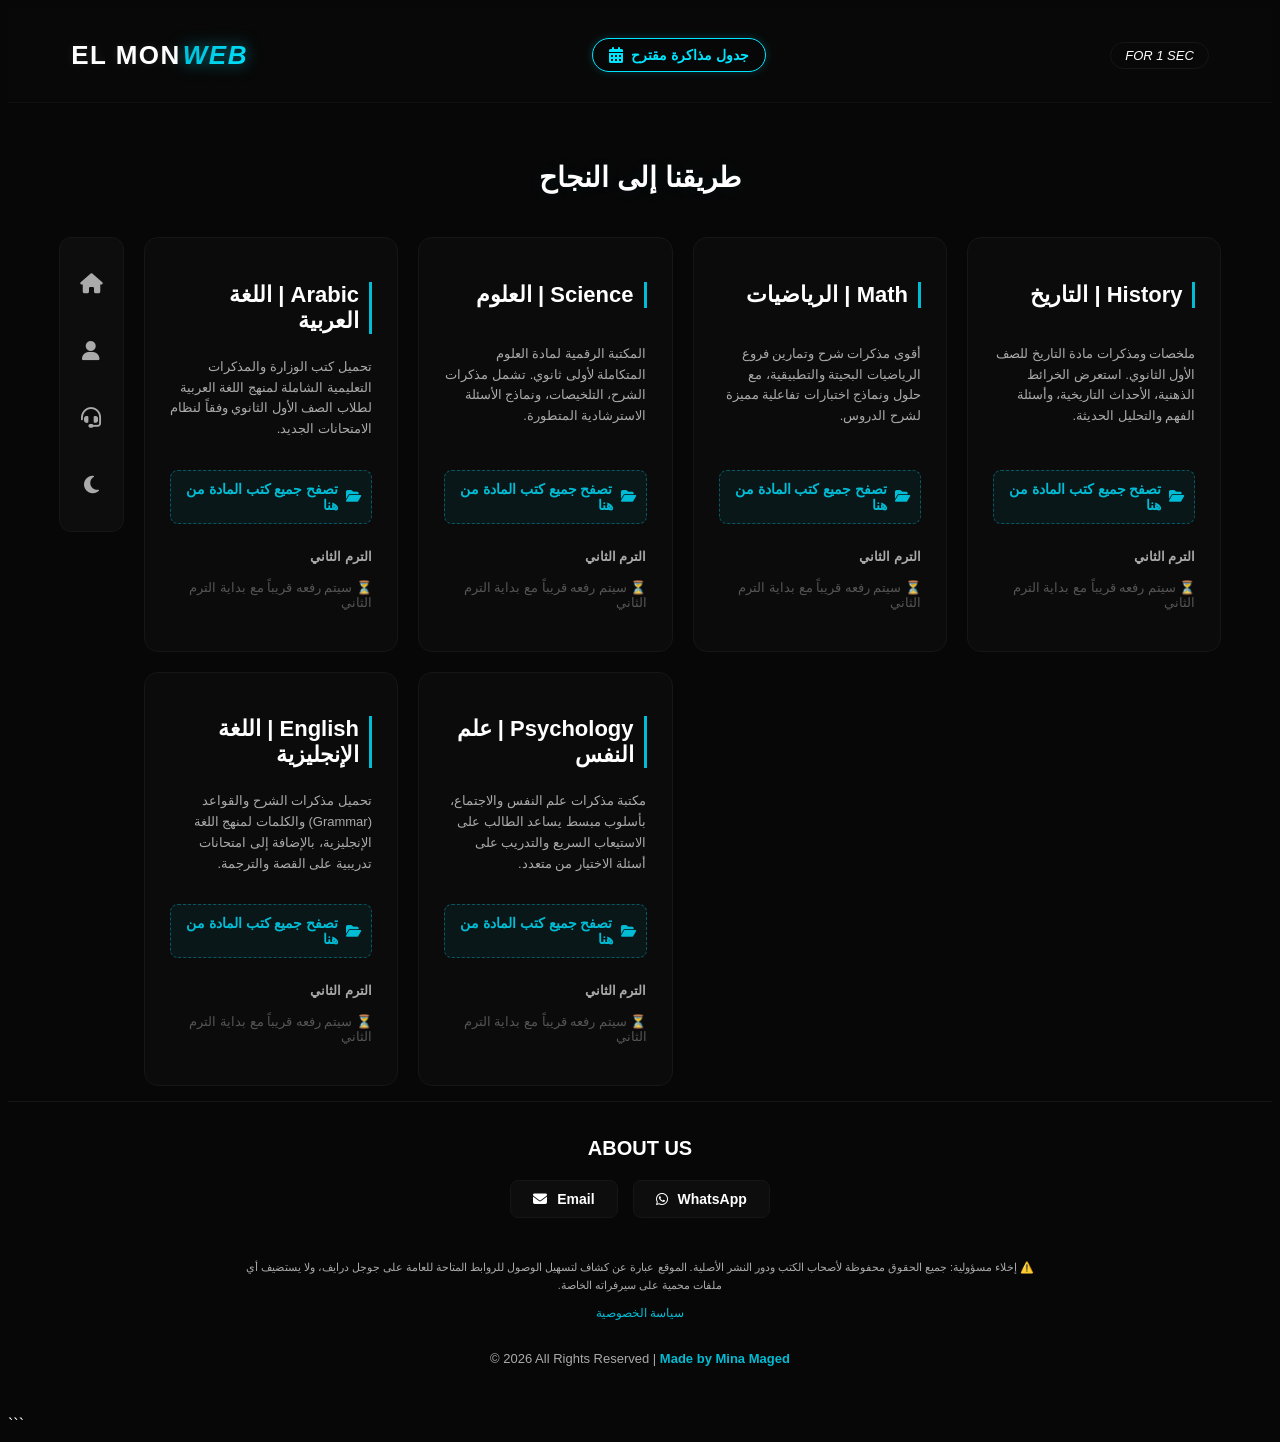
==== index.html @ 5472141c "Initial commit" ====
<!DOCTYPE html>
<html lang="en">

<head>
    <meta charset="UTF-8">
    <meta name="description" content="EL MON-WEB - Digital Educational Library">
    <link rel="stylesheet" href="./style.css">
    <link rel="stylesheet" href="https://cdnjs.cloudflare.com/ajax/libs/font-awesome/6.4.0/css/all.min.css">
    <meta name="viewport" content="width=device-width, initial-scale=1.0">
    <title>EL MON-WEB</title>
    <link rel="icon" type="image/png" href="./favicon.png">

    <meta name="description"
        content="المكتبة الرقمية المتميزة لطلاب الصف الأول الثانوي - EL MON-WEB. تحميل كتب الوزارة، أقوى مذكرات الشرح، التلخيصات، وجداول المذاكرة المقترحة مجاناً للترم الثاني.">
    <meta name="keywords"
        content="اولى ثانوي, الصف الاول الثانوي, كتب الوزارة, مذكرات أولى ثانوي, جدول مذاكرة, El Mon Web, المن ويب, الترم الثاني, تعليم ثانوي">
    <meta name="author" content="Mina Maged">

    <meta property="og:type" content="website">
    <meta property="og:title" content="EL MON-WEB | طريقنا إلى النجاح - أولى ثانوي">
    <meta property="og:description"
        content="المكتبة الرقمية الشاملة لطلاب أولى ثانوي. مذكرات وكتب الترم الثاني وجداول مذاكرة احترافية مجاناً.">
    <meta property="og:image" content="./favicon.png"> ```
</head>

<body>

    <header class="modern-header">
        <div class="logo premium-logo">
            <span class="logo-prefix">EL MON</span><span class="logo-suffix">WEB</span>
        </div>

        <div class="header-schedule-box">
            <a href="https://docs.google.com/document/d/1byhMaIJTkhV5vGdiKkUvjLJl6ifZq-p1wSkFS1clPh0/edit?usp=sharing"
                class="schedule-btn">
                <i class="fa-solid fa-calendar-days"></i> جدول مذاكرة مقترح
            </a>
        </div>

        <div class="header-action">
            <span class="for-tag">for 1 sec</span>
        </div>
    </header>

    <div class="hero-title" id="hero">
        <h2 class="mota">طريقنا إلى النجاح</h2>
    </div>

    <main class="main-layout">

        <aside id="sidebar">
            <a href="#hero" title="Home">
                <i class="fa-solid fa-house"></i>
            </a>
            <a href="#about-me" title="About Me">
                <i class="fa-solid fa-user"></i>
            </a>
            <a href="https://wa.me/201012345678" target="_blank" title="Support">
                <i class="fa-solid fa-headset"></i>
            </a>
            <a href="#" id="theme-toggle" title="Toggle Theme">
                <i class="fa-solid fa-moon"></i>
            </a>
        </aside>

        <section id="home">

            <section class="subject-card aribc">
                <h2>Arabic | اللغة العربية</h2>
                <p class="subject-desc">تحميل كتب الوزارة والمذكرات التعليمية الشاملة لمنهج اللغة العربية لطلاب الصف
                    الأول الثانوي وفقاً لنظام الامتحانات الجديد.</p>
                <div class="card-body">
                    <a href="https://drive.google.com/drive/folders/1S8d9oDyVPdHER_FYDbCFl-GIc7I1bFqX?usp=sharing"
                        target="_blank" class="subject-drive-btn">
                        <i class="fa-solid fa-folder-open"></i> تصفح جميع كتب المادة من هنا
                    </a>

                    <h4>الترم الثاني</h4>
                    <ul>
                        <li><a href="#" class="disabled">⏳ سيتم رفعه قريباً مع بداية الترم الثاني</a></li>
                    </ul>
                </div>
            </section>

            <section class="subject-card science">
                <h2>Science | العلوم</h2>
                <p class="subject-desc">المكتبة الرقمية لمادة العلوم المتكاملة لأولى ثانوي. تشمل مذكرات الشرح،
                    التلخيصات، ونماذج الأسئلة الاسترشادية المتطورة.</p>
                <div class="card-body">
                    <a href="https://drive.google.com/drive/folders/1tBv2w7T6Qvu-SZraPEoXBm0xIuVHEqfo?usp=sharing"
                        target="_blank" class="subject-drive-btn">
                        <i class="fa-solid fa-folder-open"></i> تصفح جميع كتب المادة من هنا
                    </a>

                    <h4>الترم الثاني</h4>
                    <ul>
                        <li><a href="#" class="disabled">⏳ سيتم رفعه قريباً مع بداية الترم الثاني</a></li>
                    </ul>
                </div>
            </section>

            <section class="subject-card math">
                <h2>Math | الرياضيات</h2>
                <p class="subject-desc">أقوى مذكرات شرح وتمارين فروع الرياضيات البحيتة والتطبيقية، مع حلول ونماذج
                    اختبارات تفاعلية مميزة لشرح الدروس.</p>
                <div class="card-body">
                    <a href="https://drive.google.com/drive/folders/1R8BwAC37WaNLr_p3EtfFnIJRnZXv4rF-?usp=sharing"
                        target="_blank" class="subject-drive-btn">
                        <i class="fa-solid fa-folder-open"></i> تصفح جميع كتب المادة من هنا
                    </a>

                    <h4>الترم الثاني</h4>
                    <ul>
                        <li><a href="#" class="disabled">⏳ سيتم رفعه قريباً مع بداية الترم الثاني</a></li>
                    </ul>
                </div>
            </section>

            <section class="subject-card history">
                <h2>History | التاريخ</h2>
                <p class="subject-desc">ملخصات ومذكرات مادة التاريخ للصف الأول الثانوي. استعرض الخرائط الذهنية، الأحداث
                    التاريخية، وأسئلة الفهم والتحليل الحديثة.</p>
                <div class="card-body">
                    <a href="https://drive.google.com/drive/folders/1z_wqzhbZbp-ChkfDnxX2hk0_BHF_4tMf?usp=sharing"
                        target="_blank" class="subject-drive-btn">
                        <i class="fa-solid fa-folder-open"></i> تصفح جميع كتب المادة من هنا
                    </a>

                    <h4>الترم الثاني</h4>
                    <ul>
                        <li><a href="#" class="disabled">⏳ سيتم رفعه قريباً مع بداية الترم الثاني</a></li>
                    </ul>
                </div>
            </section>

            <section class="subject-card english">
                <h2>English | اللغة الإنجليزية</h2>
                <p class="subject-desc">تحميل مذكرات الشرح والقواعد (Grammar) والكلمات لمنهج اللغة الإنجليزية، بالإضافة
                    إلى امتحانات تدريبية على القصة والترجمة.</p>
                <div class="card-body">
                    <a href="https://drive.google.com/drive/folders/1vN7RT-NjxLsbRhXnbjVa5dgYCPjCOaC5?usp=sharing"
                        target="_blank" class="subject-drive-btn">
                        <i class="fa-solid fa-folder-open"></i> تصفح جميع كتب المادة من هنا
                    </a>

                    <h4>الترم الثاني</h4>
                    <ul>
                        <li><a href="#" class="disabled">⏳ سيتم رفعه قريباً مع بداية الترم الثاني</a></li>
                    </ul>
                </div>
            </section>

            <section class="subject-card phseolagia">
                <h2>Psychology | علم النفس</h2>
                <p class="subject-desc">مكتبة مذكرات علم النفس والاجتماع، بأسلوب مبسط يساعد الطالب على الاستيعاب السريع
                    والتدريب على أسئلة الاختيار من متعدد.</p>
                <div class="card-body">
                    <a href="https://drive.google.com/drive/folders/1xaOx70NMGOlpCIoR9EXhrTASKNrQBvsz?usp=sharing"
                        target="_blank" class="subject-drive-btn">
                        <i class="fa-solid fa-folder-open"></i> تصفح جميع كتب المادة من هنا
                    </a>

                    <h4>الترم الثاني</h4>
                    <ul>
                        <li><a href="#" class="disabled">⏳ سيتم رفعه قريباً مع بداية الترم الثاني</a></li>
                    </ul>
                </div>
            </section>

        </section>
    </main>

    <footer id="about-me">
        <h5>about us</h5>

        <div class="footer-contact">
            <a href="mailto:minawebd@gmail.com" class="contact-btn email-btn">
                <i class="fa-solid fa-envelope"></i>
                <span>Email</span>
            </a>

            <a href="https://wa.me/201012345678" target="_blank" class="contact-btn whatsapp-btn">
                <i class="fa-brands fa-whatsapp"></i>
                <span>WhatsApp</span>
            </a>
        </div>

        <div class="footer-disclaimer">
            <p class="disclaimer-text">
                ⚠️ إخلاء مسؤولية: جميع الحقوق محفوظة لأصحاب الكتب ودور النشر الأصلية. الموقع عبارة عن كشاف لتسهيل الوصول
                للروابط المتاحة للعامة على جوجل درايف، ولا يستضيف أي ملفات محمية على سيرفراته الخاصة.
            </p>
            <div class="policy-links">
                <a href="privacy.html" id="privacy-link" target="_blank">سياسة الخصوصية</a>
            </div>
        </div>

        <div class="content">
            <p>© 2026 All Rights Reserved | <span>Made by Mina Maged</span></p>
        </div>
    </footer>
    <script src="./script.js"></script>
</body>

</html>
---- style.css ----
/* ==========================================================================
   1. GLOBAL STYLES & VARIABLES
   ========================================================================== */
body {
    /* الوضع الافتراضي (المظلم - Dark Mode) */
    --bg-body: rgb(7, 7, 7);
    --bg-card: #0b0b0b;
    --bg-sidebar: #0d0d0d;
    --border-color: #161616;
    --text-main: #ffffff;
    --text-muted: #aaaaaa;
    
    font-family: 'Segoe UI', Tahoma, Geneva, Verdana, sans-serif;
    color: var(--text-main);
    background-color: var(--bg-body);
    min-height: 100vh;
    display: grid;
    grid-template-rows: auto auto 1fr auto;
    gap: 15px;
    grid-template-areas: 
        "head"
        "hero"
        "main"
        "footer";
    overflow-x: hidden;
    
    /* ✨ حركة أنيميشن ناعمة جداً لكل عناصر الموقع أثناء التحويل بين الثيمات */
    transition: background-color 0.3s ease, color 0.3s ease, border-color 0.3s ease;
}

/* ⚪ الوضع الفاتح (Light Mode) */
body.light-mode {
    --bg-body: #f5f6f8;
    --bg-card: #ffffff;
    --bg-sidebar: #e4e6eb;
    --border-color: #cbd5e1;
    --text-main: #1a1a1a;
    --text-muted: #65676b;
}

/* ==========================================================================
   🎯 ستايل زرار الجدول (فصل سلوك المظلم عن الفاتح)
   ========================================================================== */
/* شكل الزرار الافتراضي (في الوضع المظلم) -> أزرق فاقع ومضيء */
.schedule-btn {
    display: inline-flex;
    align-items: center;
    gap: 8px; 
    background-color: var(--bg-body); 
    color: #00e5ff !important; /* أزرق فاقع (Electric Blue) */
    border: 1px solid #00e5ff !important; /* إطار أزرق فاقع */
    border-radius: 20px; 
    text-decoration: none;
    padding: 8px 16px;
    font-size: 14px;
    font-weight: bold;
    transition: all 0.3s ease; 
    box-shadow: 0 0 8px rgba(0, 229, 255, 0.2);
}

.schedule-btn:hover {
    background-color: #00e5ff !important; 
    color: #121212 !important; /* النص يقلب أسود مريح في الضلمة */
    box-shadow: 0 0 20px rgba(0, 229, 255, 0.7); 
    transform: translateY(-2px);
}

/* شكل الزرار لما يقلب للوضع الفاتح (Light Mode) عشان ميبقاش فاقع بزيادة وعين الطالب ترتاح */
body.light-mode .schedule-btn {
    color: #037d93 !important; 
    border-color: #037d93 !important;
    box-shadow: none;
}

body.light-mode .schedule-btn:hover {
    background-color: #037d93 !important;
    color: #ffffff !important;
    box-shadow: 0 4px 12px rgba(3, 125, 147, 0.2);
}

.schedule-btn i {
    font-size: 16px;
}

/* ==========================================================================
   2. MODERN HEADER
   ========================================================================== */
.modern-header {
    grid-area: head;
    display: flex;
    justify-content: space-between;
    align-items: center;
    padding: 20px 5%;
    background: rgba(11, 11, 11, 0.5);
    backdrop-filter: blur(10px);
    border-bottom: 1px solid rgba(255, 255, 255, 0.03);
    position: sticky;
    top: 0;
    z-index: 100;
    direction: ltr;
}

body.light-mode .modern-header {
    background: rgba(245, 246, 248, 0.7);
    border-bottom: 1px solid var(--border-color);
}

/* ==========================================================================
   🔥 PREMIUM LOGO STYLES 
   ========================================================================== */
.premium-logo {
    font-family: 'Poppins', 'Segoe UI', sans-serif;
    font-size: 26px; 
    font-weight: 900; 
    letter-spacing: 1.5px; 
    text-transform: uppercase;
    cursor: pointer;
    display: flex;
    align-items: center;
    transition: all 0.5s ease;
}

.logo-prefix {
    color: var(--text-main);
    text-shadow: 0 0 10px rgba(255, 255, 255, 0.1);
    position: relative;
}

.logo-suffix {
    color: #00bcd4;
    margin-left: 2px;
    background: linear-gradient(135deg, #00bcd4, #00e5ff);
    background-clip: text;
    -webkit-text-fill-color: transparent;
    filter: drop-shadow(0 0 8px rgba(0, 188, 212, 0.6));
    position: relative;
    font-style: italic;
}

.premium-logo:hover .logo-prefix {
    color: #00bcd4;
    -webkit-text-fill-color: #00bcd4;
    filter: drop-shadow(0 0 10px rgba(0, 188, 212, 0.5));
}

.premium-logo:hover .logo-suffix {
    background: linear-gradient(135deg, var(--text-main), var(--text-muted));
    background-clip: text;
    -webkit-text-fill-color: transparent;
    filter: drop-shadow(0 0 12px rgba(255, 255, 255, 0.4));
    transform: skewX(-5deg); 
}

.for-tag {
    font-size: 13px;
    color: var(--text-main);
    border: 1px solid var(--border-color);
    padding: 5px 14px;
    border-radius: 15px;
    text-transform: uppercase;
    font-style: oblique;
}

.header-schedule-box {
    display: inline-block;
    margin: 10px;
}

/* ==========================================================================
   3. HERO TITLE
   ========================================================================== */
.hero-title {
    grid-area: hero;
    text-align: center;
    padding: 20px 20px 5px 20px;
}

.mota {
    font-size: 28px;
    font-weight: 700;
    color: var(--text-main);
    direction: rtl;
    text-shadow: 0 0 15px rgba(0, 188, 212, 0.1);
}

/* ==========================================================================
   4. MAIN LAYOUT & FIXED SIDEBAR
   ========================================================================== */
main {
    grid-area: main;
    display: grid;
    grid-template-columns: 65px 1fr;
    grid-template-areas: "sitting home";
    column-gap: 20px;
    padding: 0 4%;
    direction: ltr;
}

#sidebar {
    grid-area: sitting;
    background-color: var(--bg-sidebar); 
    border: 1px solid var(--border-color);
    border-radius: 12px;
    padding: 25px 0;
    display: flex;
    flex-direction: column;
    align-items: center;
    gap: 25px; 
    height: fit-content;
    position: sticky;
    top: 95px;
    transition: all 0.3s ease;
}

#sidebar a {
    color: var(--text-muted);
    font-size: 20px; 
    text-decoration: none;
    width: 42px;
    height: 42px;
    display: flex;
    align-items: center;
    justify-content: center;
    border-radius: 8px;
    transition: all 0.3s cubic-bezier(0.4, 0, 0.2, 1);
}

#sidebar a:hover {
    color: #00bcd4; 
    background-color: rgba(0, 188, 212, 0.06); 
    transform: scale(1.08);
}

#theme-toggle:hover {
    color: #f1c40f !important; 
    background-color: rgba(241, 196, 15, 0.06) !important; 
    text-shadow: 0 0 10px rgba(241, 196, 15, 0.4); 
}

/* ==========================================================================
   5. SUBJECT CARDS & INNER DRIVE BUTTONS
   ========================================================================== */
#home {
    grid-area: home;
    display: grid;
    grid-template-columns: repeat(auto-fit, minmax(250px, 1fr));
    gap: 20px;
}

.subject-card {
    background: var(--bg-card); 
    border: 1px solid var(--border-color);
    padding: 25px;
    border-radius: 14px;
    text-align: right; /* تعديل ليتناسب مع المحتوى العربي الجديد */
    display: flex;
    flex-direction: column;
    justify-content: space-between;
    transition: transform 0.4s cubic-bezier(0.165, 0.84, 0.44, 1), border-color 0.4s ease, box-shadow 0.4s ease, background-color 0.3s ease;
}

/* إضافة كلاس الوصف الجديد للسيو */
.subject-desc {
    font-size: 13px;
    color: var(--text-muted);
    line-height: 1.6;
    margin-bottom: 15px;
    direction: rtl;
}

.subject-card:hover {
    transform: translateY(-6px);
    border-color: #00bcd4;
    box-shadow: 0 12px 20px rgba(0, 188, 212, 0.05);
}

body.light-mode .subject-card:hover {
    border-color: #037d93; 
    box-shadow: 0 12px 20px rgba(0, 0, 0, 0.08); 
}

.subject-card h2 {
    font-size: 22px;
    font-weight: 700;
    margin-bottom: 10px;
    color: var(--text-main);
    text-transform: capitalize;
    border-right: 3px solid #00bcd4; /* تحويل لليمين ليناسب العربي */
    padding-right: 10px;
    border-left: none;
    padding-left: 0;
    direction: rtl;
}

.subject-drive-btn {
    display: flex !important;
    align-items: center;
    justify-content: center;
    gap: 8px;
    background-color: rgba(0, 188, 212, 0.07);
    border: 1px dashed rgba(0, 188, 212, 0.4);
    color: #00bcd4 !important;
    font-weight: 600;
    font-size: 13.5px !important;
    padding: 10px;
    border-radius: 8px;
    text-decoration: none;
    margin-top: 15px;
    margin-bottom: 5px;
    transition: all 0.3s ease;
    direction: rtl;
}

.subject-drive-btn:hover {
    background-color: #00bcd4 !important;
    color: #000000 !important;
    border-style: solid;
    transform: scale(1.02);
}

body.light-mode .subject-drive-btn {
    background-color: rgba(3, 125, 147, 0.05);
    border-color: rgba(3, 125, 147, 0.3);
    color: #037d93 !important;
}

body.light-mode .subject-drive-btn:hover {
    background-color: #037d93 !important;
    color: #ffffff !important;
}

.card-body ul {
    list-style: none;
    padding: 0;
}

.card-body ul li {
    margin-bottom: 14px;
}

.card-body ul li a {
    color: var(--text-muted);
    text-decoration: none;
    font-size: 15px;
    display: inline-block;
    transition: all 0.2s ease;
}

.card-body h4 {
    font-size: 13px;
    color: var(--text-muted);
    margin: 25px 0 12px 0;
    text-align: right;
    direction: rtl;
}

.disabled {
    color: #555555 !important;
    font-size: 13px !important;
    pointer-events: none;
    text-align: right;
    display: block !important;
    direction: rtl;
}

/* ==========================================================================
   6. FOOTER
   ========================================================================== */
footer {
    grid-area: footer;
    border-top: 1px solid var(--border-color);
    padding: 35px 20px;
    display: flex;
    flex-direction: column;
    align-items: center; 
    justify-content: center;
    gap: 20px; 
    background-color: var(--bg-body);
    direction: ltr;
    transition: background-color 0.3s ease;
}

footer > h5 {
    color: var(--text-main);
    font-size: 20px;
    font-weight: bold;
    margin: 0;
    text-transform: uppercase;
}

.footer-contact {
    display: flex;
    align-items: center;
    gap: 15px; 
}

.contact-btn {
    display: flex;
    align-items: center;
    gap: 10px;
    padding: 10px 22px;
    background-color: var(--bg-sidebar);
    border: 1px solid var(--border-color);
    border-radius: 8px;
    color: var(--text-main);
    text-decoration: none;
    font-size: 14px;
    font-weight: bold;
    transition: all 0.3s cubic-bezier(0.4, 0, 0.2, 1);
}

.contact-btn:hover {
    transform: translateY(-4px);
}

.email-btn:hover {
    background-color: #00bcd4;
    border-color: #00bcd4;
    color: #000;
    box-shadow: 0 6px 20px rgba(0, 188, 212, 0.2);
}

.whatsapp-btn:hover {
    background-color: #25D366;
    border-color: #25D366;
    color: #fff;
    box-shadow: 0 6px 20px rgba(37, 211, 102, 0.2);
}

.content p {
    color: var(--text-muted);
    font-size: 13px;
    margin: 0;
}

.content p span {
    color: #00bcd4;
    font-weight: bold;
}

.footer-disclaimer {
    max-width: 800px;
    margin: 10px auto;
    padding: 0 15px;
    text-align: center;
}

.disclaimer-text {
    font-size: 11px;
    color: var(--text-muted);
    line-height: 1.6;
    margin-bottom: 8px;
    direction: rtl;
}

.policy-links a {
    color: #00bcd4; 
    text-decoration: none;
    font-size: 12px;
    transition: text-decoration 0.2s;
}

.policy-links a:hover {
    text-decoration: underline;
}

/* ==========================================================================
   7. RESPONSIVE DESIGN (الميديا كويري الاحترافية والمعدلة بالملي للـ S8+)
   ========================================================================== */
@media screen and (min-width: 441px) and (max-width: 770px) {
    .modern-header {
        padding: 15px 20px;
    }
    
    .hero-title {
        padding: 15px 10px 5px 10px;
    }
    
    .mota {
        font-size: 22px;
    }

    main {
        grid-template-columns: 55px 1fr;
        column-gap: 12px;
        padding: 0 10px;
    }

    #sidebar {
        padding: 15px 0;
        gap: 15px;
    }

    #sidebar a {
        width: 36px;
        height: 36px;
        font-size: 18px;
    }
    
    #home {
        grid-template-columns: 1fr;
        gap: 15px;
    }

    .contact-btn {
        gap: 6px;
        font-size: 12px;
        padding: 8px 12px;
    }
    .premium-logo {
        font-size: 16px;
        font-weight: 700; 
    } 
    .for-tag {
        font-size: 11px;
        padding: 2px 10px;
    }
    .schedule-btn {
        padding: 8px 14px;
        font-size: 12px;
    }
}


@media screen and  (max-width:440px) {
    
    .modern-header {
        padding: 10px 12px;
        flex-direction: row; 
        gap: 10px;
        text-align: center;
    }

    .mota {
        font-size: 18px;
    }

    main {
        grid-template-columns: 45px 1fr; 
        column-gap: 8px;
        padding: 0 5px;
    }

    #sidebar {
        padding: 10px 0;
        gap: 12px;
    }

    #sidebar a {
        width: 32px;  
        height: 32px;
        font-size: 16px;
    }

    #home {
        grid-template-columns: 1fr !important;
        gap: 12px;
        padding: 5px;
    }

    .premium-logo{
        font-size: 11px;
        font-weight: 600; 
            letter-spacing: 1.5px; 
    } 
    .logo-suffix{
         margin-left:3px ;
    }
    .for-tag{
          font-size: 9px;
    color:var(--text-main);
    
    padding: 2px 10px;
    }
    .schedule-btn {
    padding: 8px 16px;
    font-size: 10px;
  
}

    .footer-contact {
        display: flex;
        flex-wrap: wrap;
        justify-content: center;
        gap: 8px;
    }

    .contact-btn {
        padding: 6px 10px;
        font-size: 11px;
    }
}
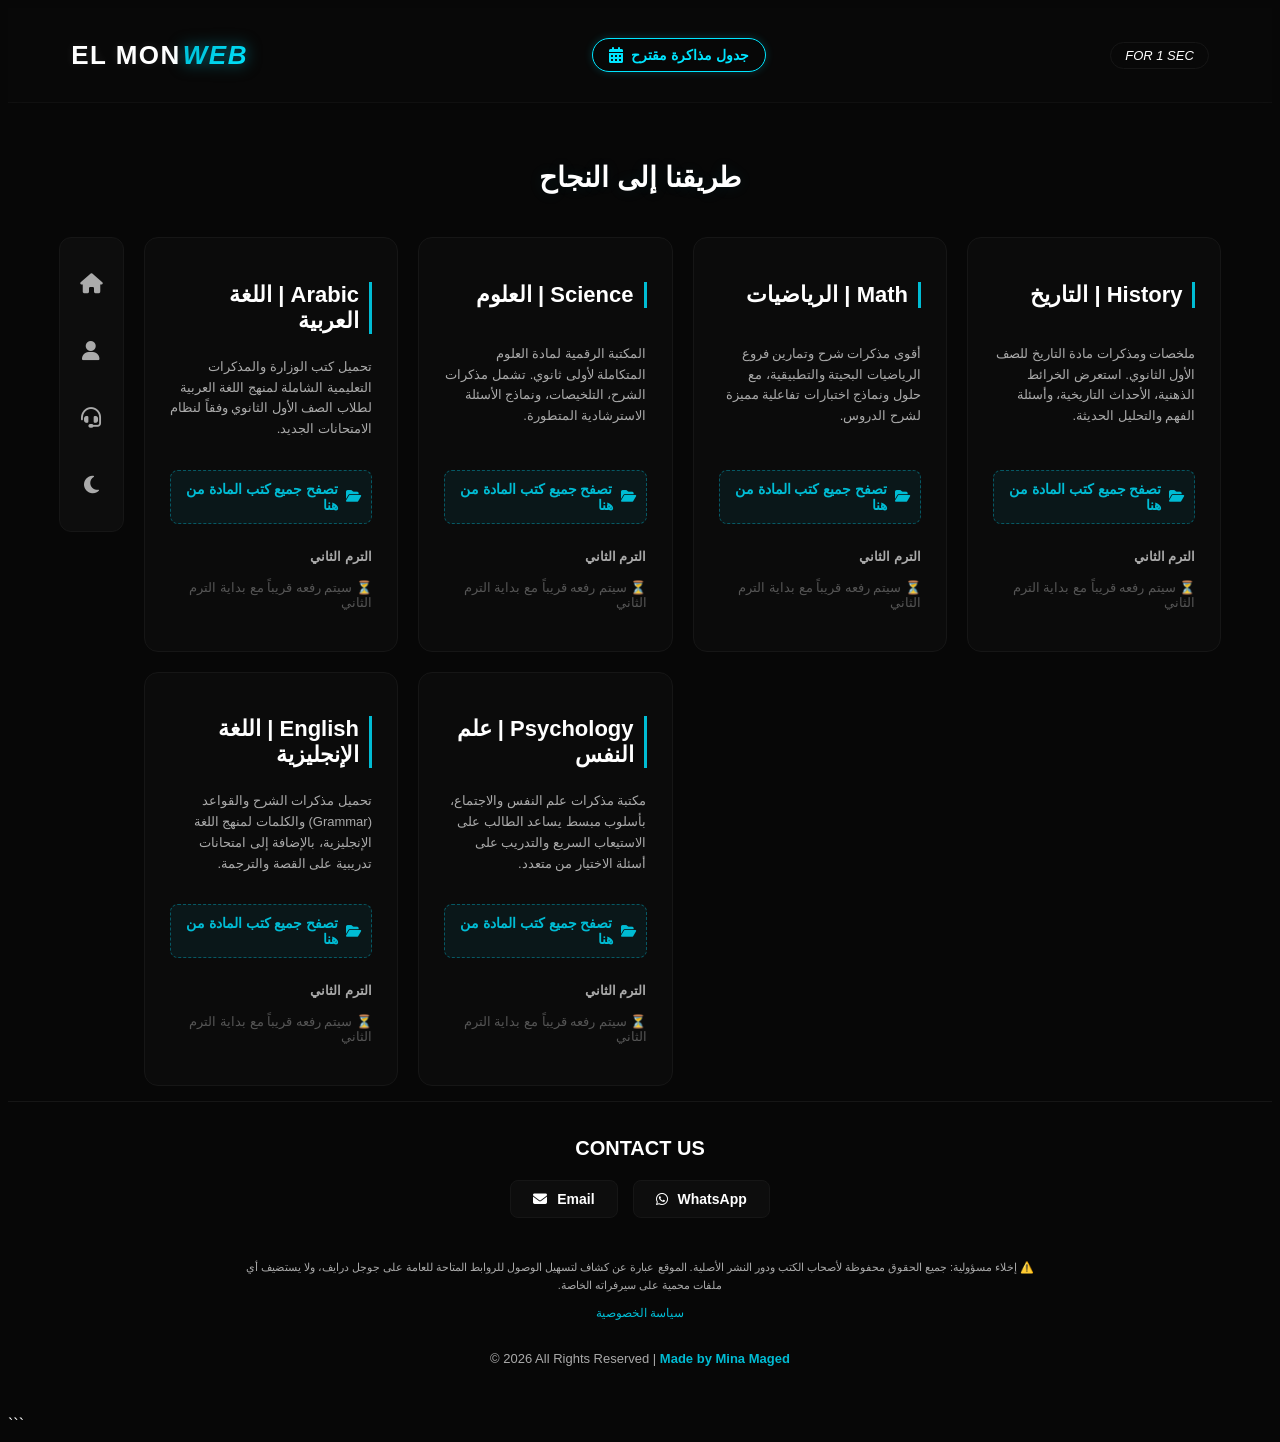
==== commit 00e58b72: "add js code" ====
--- a/index.html
+++ b/index.html
@@ -7,11 +7,22 @@
     <link rel="stylesheet" href="./style.css">
     <link rel="stylesheet" href="https://cdnjs.cloudflare.com/ajax/libs/font-awesome/6.4.0/css/all.min.css">
     <meta name="viewport" content="width=device-width, initial-scale=1.0">
-    <title>EL MON-WEB</title>
+    <title> StudySmart | المنصة الشاملة لطلاب الصف الأول الثانوي </title>
+
+    <!-- Google tag (gtag.js) -->
+<script async src="https://www.googletagmanager.com/gtag/js?id=G-CDEY8RTEGP"></script>
+<script>
+  window.dataLayer = window.dataLayer || [];
+  function gtag(){dataLayer.push(arguments);}
+  gtag('js', new Date());
+
+  gtag('config', 'G-CDEY8RTEGP');
+</script>
+
     <link rel="icon" type="image/png" href="./favicon.png">
 
     <meta name="description"
-        content="المكتبة الرقمية المتميزة لطلاب الصف الأول الثانوي - EL MON-WEB. تحميل كتب الوزارة، أقوى مذكرات الشرح، التلخيصات، وجداول المذاكرة المقترحة مجاناً للترم الثاني.">
+        content="المكتبة الرقمية المتميزة لطلاب الصف الأول الثانوي - StudySmart | المنصة الشاملة لطلاب الصف الأول الثانوي. تحميل كتب الوزارة، أقوى مذكرات الشرح، التلخيصات، وجداول المذاكرة المقترحة مجاني.">
     <meta name="keywords"
         content="اولى ثانوي, الصف الاول الثانوي, كتب الوزارة, مذكرات أولى ثانوي, جدول مذاكرة, El Mon Web, المن ويب, الترم الثاني, تعليم ثانوي">
     <meta name="author" content="Mina Maged">
@@ -171,7 +182,7 @@
     </main>
 
     <footer id="about-me">
-        <h5>about us</h5>
+        <h5>contact us</h5>
 
         <div class="footer-contact">
             <a href="mailto:minawebd@gmail.com" class="contact-btn email-btn">
@@ -179,7 +190,7 @@
                 <span>Email</span>
             </a>
 
-            <a href="https://wa.me/201012345678" target="_blank" class="contact-btn whatsapp-btn">
+            <a href="https://wa.me/201148705202" target="_blank" class="contact-btn whatsapp-btn">
                 <i class="fa-brands fa-whatsapp"></i>
                 <span>WhatsApp</span>
             </a>
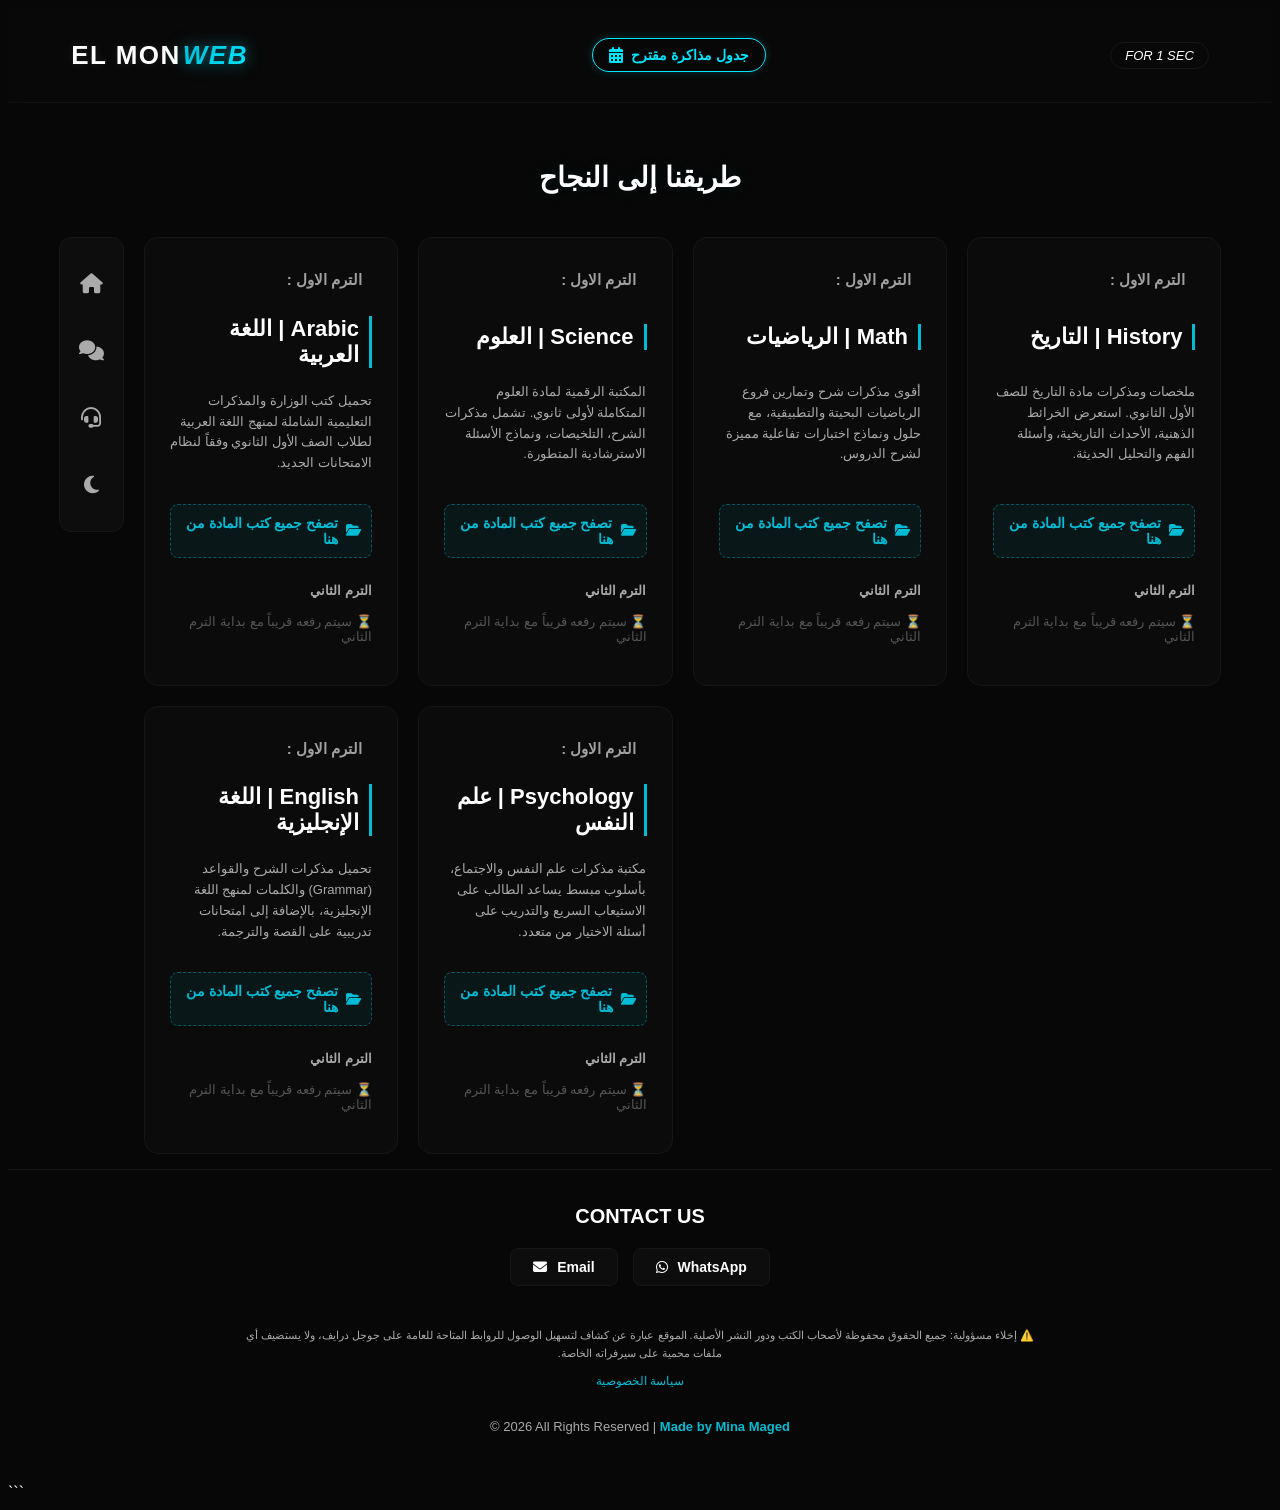
==== commit a44b1da2: "add title" ====
--- a/index.html
+++ b/index.html
@@ -63,8 +63,8 @@
             <a href="#hero" title="Home">
                 <i class="fa-solid fa-house"></i>
             </a>
-            <a href="#about-me" title="About Me">
-                <i class="fa-solid fa-user"></i>
+            <a href="#contact" title="تواصل معنا">
+                 <i class="fa-solid fa-comments"></i>
             </a>
             <a href="https://wa.me/201012345678" target="_blank" title="Support">
                 <i class="fa-solid fa-headset"></i>
@@ -77,6 +77,7 @@
         <section id="home">
 
             <section class="subject-card aribc">
+                <h3>الترم الاول :</h3>
                 <h2>Arabic | اللغة العربية</h2>
                 <p class="subject-desc">تحميل كتب الوزارة والمذكرات التعليمية الشاملة لمنهج اللغة العربية لطلاب الصف
                     الأول الثانوي وفقاً لنظام الامتحانات الجديد.</p>
@@ -94,6 +95,7 @@
             </section>
 
             <section class="subject-card science">
+                <h3>الترم الاول :</h3>
                 <h2>Science | العلوم</h2>
                 <p class="subject-desc">المكتبة الرقمية لمادة العلوم المتكاملة لأولى ثانوي. تشمل مذكرات الشرح،
                     التلخيصات، ونماذج الأسئلة الاسترشادية المتطورة.</p>
@@ -111,6 +113,7 @@
             </section>
 
             <section class="subject-card math">
+                <h3>الترم الاول :</h3>
                 <h2>Math | الرياضيات</h2>
                 <p class="subject-desc">أقوى مذكرات شرح وتمارين فروع الرياضيات البحيتة والتطبيقية، مع حلول ونماذج
                     اختبارات تفاعلية مميزة لشرح الدروس.</p>
@@ -128,6 +131,7 @@
             </section>
 
             <section class="subject-card history">
+                <h3>الترم الاول :</h3>
                 <h2>History | التاريخ</h2>
                 <p class="subject-desc">ملخصات ومذكرات مادة التاريخ للصف الأول الثانوي. استعرض الخرائط الذهنية، الأحداث
                     التاريخية، وأسئلة الفهم والتحليل الحديثة.</p>
@@ -145,6 +149,7 @@
             </section>
 
             <section class="subject-card english">
+                <h3>الترم الاول :</h3>
                 <h2>English | اللغة الإنجليزية</h2>
                 <p class="subject-desc">تحميل مذكرات الشرح والقواعد (Grammar) والكلمات لمنهج اللغة الإنجليزية، بالإضافة
                     إلى امتحانات تدريبية على القصة والترجمة.</p>
@@ -162,6 +167,7 @@
             </section>
 
             <section class="subject-card phseolagia">
+                <h3>الترم الاول :</h3>
                 <h2>Psychology | علم النفس</h2>
                 <p class="subject-desc">مكتبة مذكرات علم النفس والاجتماع، بأسلوب مبسط يساعد الطالب على الاستيعاب السريع
                     والتدريب على أسئلة الاختيار من متعدد.</p>
@@ -181,7 +187,7 @@
         </section>
     </main>
 
-    <footer id="about-me">
+    <footer id="contact">
         <h5>contact us</h5>
 
         <div class="footer-contact">
--- a/style.css
+++ b/style.css
@@ -24,11 +24,11 @@
         "footer";
     overflow-x: hidden;
     
-    /* ✨ حركة أنيميشن ناعمة جداً لكل عناصر الموقع أثناء التحويل بين الثيمات */
+    
     transition: background-color 0.3s ease, color 0.3s ease, border-color 0.3s ease;
 }
 
-/* ⚪ الوضع الفاتح (Light Mode) */
+
 body.light-mode {
     --bg-body: #f5f6f8;
     --bg-card: #ffffff;
@@ -38,17 +38,15 @@
     --text-muted: #65676b;
 }
 
-/* ==========================================================================
-   🎯 ستايل زرار الجدول (فصل سلوك المظلم عن الفاتح)
-   ========================================================================== */
-/* شكل الزرار الافتراضي (في الوضع المظلم) -> أزرق فاقع ومضيء */
+/*  ========================================================================== */
+
 .schedule-btn {
     display: inline-flex;
     align-items: center;
     gap: 8px; 
     background-color: var(--bg-body); 
-    color: #00e5ff !important; /* أزرق فاقع (Electric Blue) */
-    border: 1px solid #00e5ff !important; /* إطار أزرق فاقع */
+    color: #00e5ff !important; 
+    border: 1px solid #00e5ff !important; 
     border-radius: 20px; 
     text-decoration: none;
     padding: 8px 16px;
@@ -60,12 +58,12 @@
 
 .schedule-btn:hover {
     background-color: #00e5ff !important; 
-    color: #121212 !important; /* النص يقلب أسود مريح في الضلمة */
+    color: #121212 !important; 
     box-shadow: 0 0 20px rgba(0, 229, 255, 0.7); 
     transform: translateY(-2px);
 }
 
-/* شكل الزرار لما يقلب للوضع الفاتح (Light Mode) عشان ميبقاش فاقع بزيادة وعين الطالب ترتاح */
+
 body.light-mode .schedule-btn {
     color: #037d93 !important; 
     border-color: #037d93 !important;
@@ -182,6 +180,48 @@
     direction: rtl;
     text-shadow: 0 0 15px rgba(0, 188, 212, 0.1);
 }
+/* ==========================================================================
+   📱 RESPONSIVE ROW STYLES 
+   ========================================================================== */
+@media (max-width: 480px) {
+    .modern-header {
+        display: flex;
+        flex-direction: row; 
+        justify-content: space-between; 
+        align-items: center;
+        padding: 10px 3%; 
+        gap: 5px; 
+    }
+
+    .premium-logo {
+        font-size: 16px; 
+        letter-spacing: 0.5px;
+        min-width: fit-content;
+    }
+
+    .header-schedule-box {
+        margin: 0;
+        flex-grow: 1; 
+        display: flex;
+        justify-content: center;
+    }
+
+    .schedule-btn {
+        font-size: 11px; 
+        padding: 6px 10px; 
+        white-space: nowrap; 
+        display: inline-flex;
+        align-items: center;
+        gap: 4px;
+    }
+
+    .for-tag {
+        font-size: 9px; 
+        padding: 3px 6px;
+        white-space: nowrap;
+        min-width: fit-content;
+    }
+}
 
 /* ==========================================================================
    4. MAIN LAYOUT & FIXED SIDEBAR
@@ -252,14 +292,21 @@
     border: 1px solid var(--border-color);
     padding: 25px;
     border-radius: 14px;
-    text-align: right; /* تعديل ليتناسب مع المحتوى العربي الجديد */
+    text-align: right; 
     display: flex;
     flex-direction: column;
     justify-content: space-between;
     transition: transform 0.4s cubic-bezier(0.165, 0.84, 0.44, 1), border-color 0.4s ease, box-shadow 0.4s ease, background-color 0.3s ease;
 }
-
-/* إضافة كلاس الوصف الجديد للسيو */
+h3{
+    color: #a0a0a0;
+    font-size: 15px;
+    font-weight: bold;
+    direction: rtl;
+    margin: 8px 10px;
+}
+
+
 .subject-desc {
     font-size: 13px;
     color: var(--text-muted);
@@ -285,7 +332,7 @@
     margin-bottom: 10px;
     color: var(--text-main);
     text-transform: capitalize;
-    border-right: 3px solid #00bcd4; /* تحويل لليمين ليناسب العربي */
+    border-right: 3px solid #00bcd4; 
     padding-right: 10px;
     border-left: none;
     padding-left: 0;
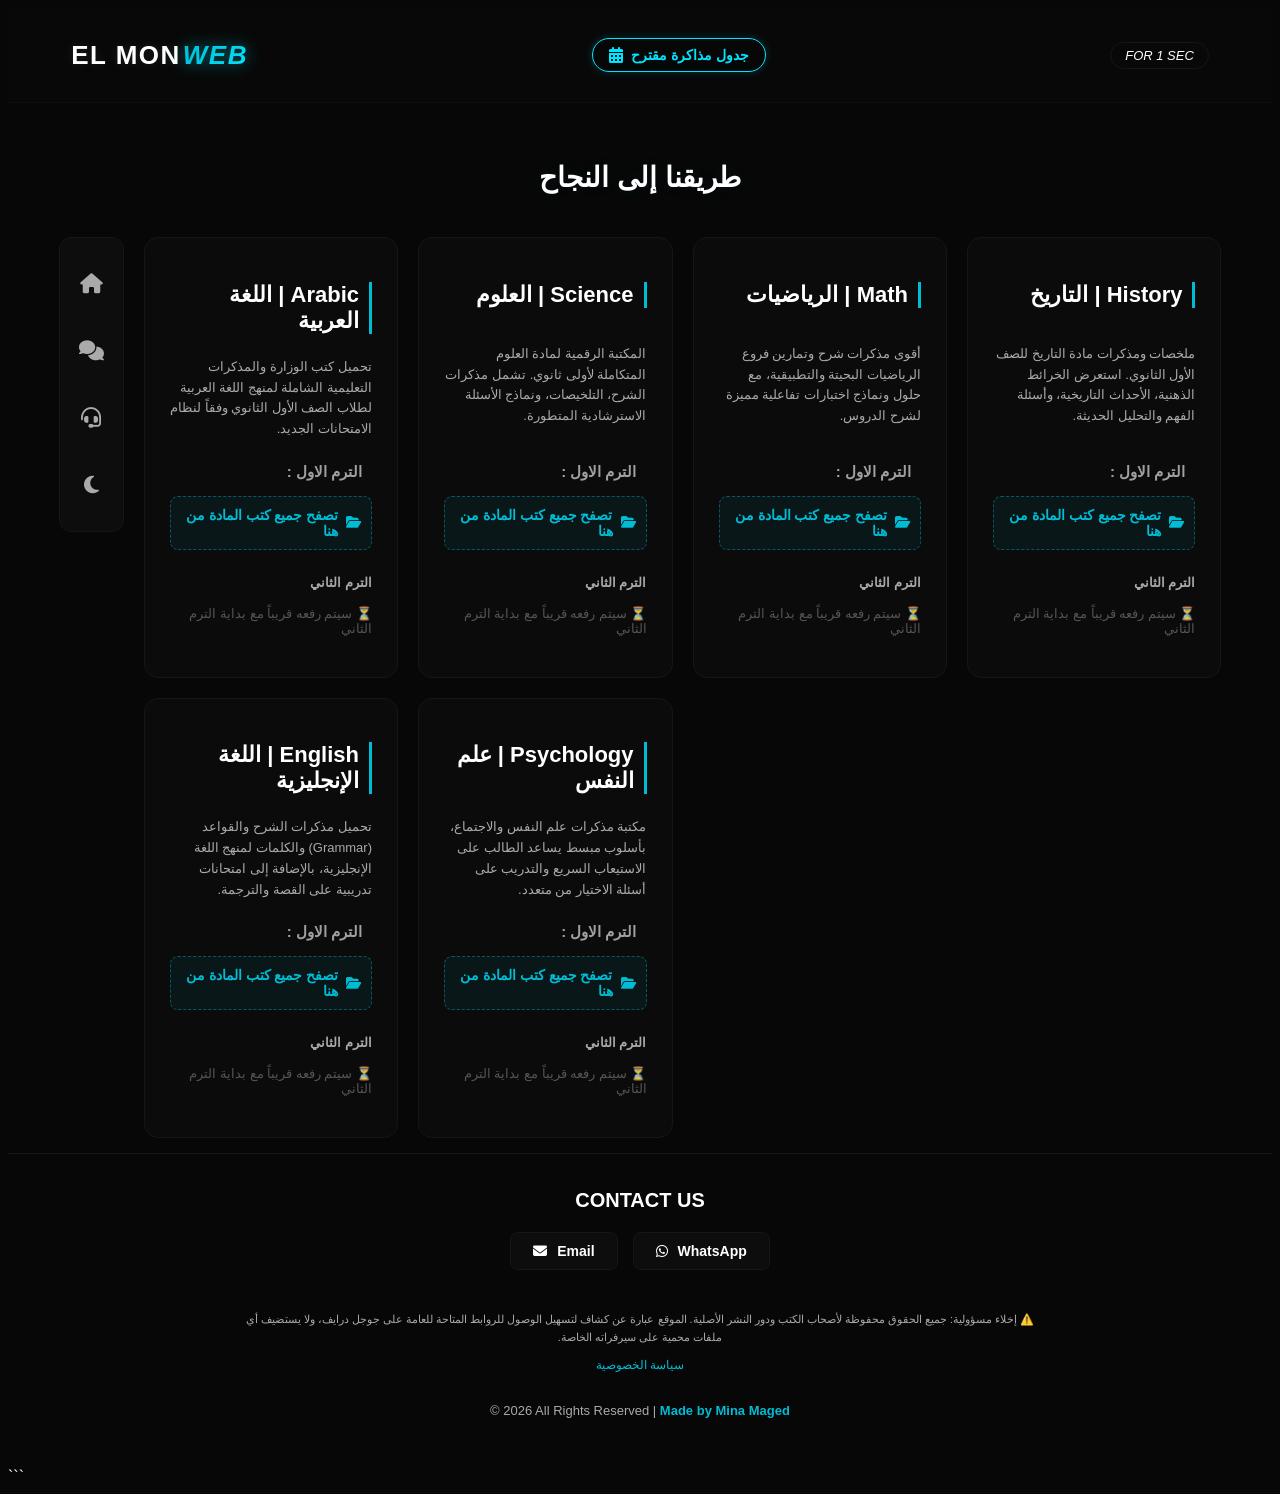
==== commit 40c9ac87: "Update index.html" ====
--- a/index.html
+++ b/index.html
@@ -63,7 +63,7 @@
             <a href="#hero" title="Home">
                 <i class="fa-solid fa-house"></i>
             </a>
-            <a href="#contact" title="تواصل معنا">
+            <a href="#contact" title="contact us">
                  <i class="fa-solid fa-comments"></i>
             </a>
             <a href="https://wa.me/201012345678" target="_blank" title="Support">
@@ -77,11 +77,12 @@
         <section id="home">
 
             <section class="subject-card aribc">
-                <h3>الترم الاول :</h3>
+               
                 <h2>Arabic | اللغة العربية</h2>
                 <p class="subject-desc">تحميل كتب الوزارة والمذكرات التعليمية الشاملة لمنهج اللغة العربية لطلاب الصف
                     الأول الثانوي وفقاً لنظام الامتحانات الجديد.</p>
                 <div class="card-body">
+                     <h3>الترم الاول :</h3>
                     <a href="https://drive.google.com/drive/folders/1S8d9oDyVPdHER_FYDbCFl-GIc7I1bFqX?usp=sharing"
                         target="_blank" class="subject-drive-btn">
                         <i class="fa-solid fa-folder-open"></i> تصفح جميع كتب المادة من هنا
@@ -95,11 +96,11 @@
             </section>
 
             <section class="subject-card science">
-                <h3>الترم الاول :</h3>
                 <h2>Science | العلوم</h2>
                 <p class="subject-desc">المكتبة الرقمية لمادة العلوم المتكاملة لأولى ثانوي. تشمل مذكرات الشرح،
                     التلخيصات، ونماذج الأسئلة الاسترشادية المتطورة.</p>
                 <div class="card-body">
+                      <h3>الترم الاول :</h3>
                     <a href="https://drive.google.com/drive/folders/1tBv2w7T6Qvu-SZraPEoXBm0xIuVHEqfo?usp=sharing"
                         target="_blank" class="subject-drive-btn">
                         <i class="fa-solid fa-folder-open"></i> تصفح جميع كتب المادة من هنا
@@ -113,11 +114,12 @@
             </section>
 
             <section class="subject-card math">
-                <h3>الترم الاول :</h3>
                 <h2>Math | الرياضيات</h2>
                 <p class="subject-desc">أقوى مذكرات شرح وتمارين فروع الرياضيات البحيتة والتطبيقية، مع حلول ونماذج
                     اختبارات تفاعلية مميزة لشرح الدروس.</p>
                 <div class="card-body">
+                <h3>الترم الاول :</h3>
+
                     <a href="https://drive.google.com/drive/folders/1R8BwAC37WaNLr_p3EtfFnIJRnZXv4rF-?usp=sharing"
                         target="_blank" class="subject-drive-btn">
                         <i class="fa-solid fa-folder-open"></i> تصفح جميع كتب المادة من هنا
@@ -131,11 +133,12 @@
             </section>
 
             <section class="subject-card history">
-                <h3>الترم الاول :</h3>
                 <h2>History | التاريخ</h2>
                 <p class="subject-desc">ملخصات ومذكرات مادة التاريخ للصف الأول الثانوي. استعرض الخرائط الذهنية، الأحداث
                     التاريخية، وأسئلة الفهم والتحليل الحديثة.</p>
                 <div class="card-body">
+                <h3>الترم الاول :</h3>
+
                     <a href="https://drive.google.com/drive/folders/1z_wqzhbZbp-ChkfDnxX2hk0_BHF_4tMf?usp=sharing"
                         target="_blank" class="subject-drive-btn">
                         <i class="fa-solid fa-folder-open"></i> تصفح جميع كتب المادة من هنا
@@ -149,11 +152,12 @@
             </section>
 
             <section class="subject-card english">
-                <h3>الترم الاول :</h3>
                 <h2>English | اللغة الإنجليزية</h2>
                 <p class="subject-desc">تحميل مذكرات الشرح والقواعد (Grammar) والكلمات لمنهج اللغة الإنجليزية، بالإضافة
                     إلى امتحانات تدريبية على القصة والترجمة.</p>
                 <div class="card-body">
+                <h3>الترم الاول :</h3>
+
                     <a href="https://drive.google.com/drive/folders/1vN7RT-NjxLsbRhXnbjVa5dgYCPjCOaC5?usp=sharing"
                         target="_blank" class="subject-drive-btn">
                         <i class="fa-solid fa-folder-open"></i> تصفح جميع كتب المادة من هنا
@@ -167,11 +171,12 @@
             </section>
 
             <section class="subject-card phseolagia">
-                <h3>الترم الاول :</h3>
                 <h2>Psychology | علم النفس</h2>
                 <p class="subject-desc">مكتبة مذكرات علم النفس والاجتماع، بأسلوب مبسط يساعد الطالب على الاستيعاب السريع
                     والتدريب على أسئلة الاختيار من متعدد.</p>
                 <div class="card-body">
+                <h3>الترم الاول :</h3>
+
                     <a href="https://drive.google.com/drive/folders/1xaOx70NMGOlpCIoR9EXhrTASKNrQBvsz?usp=sharing"
                         target="_blank" class="subject-drive-btn">
                         <i class="fa-solid fa-folder-open"></i> تصفح جميع كتب المادة من هنا
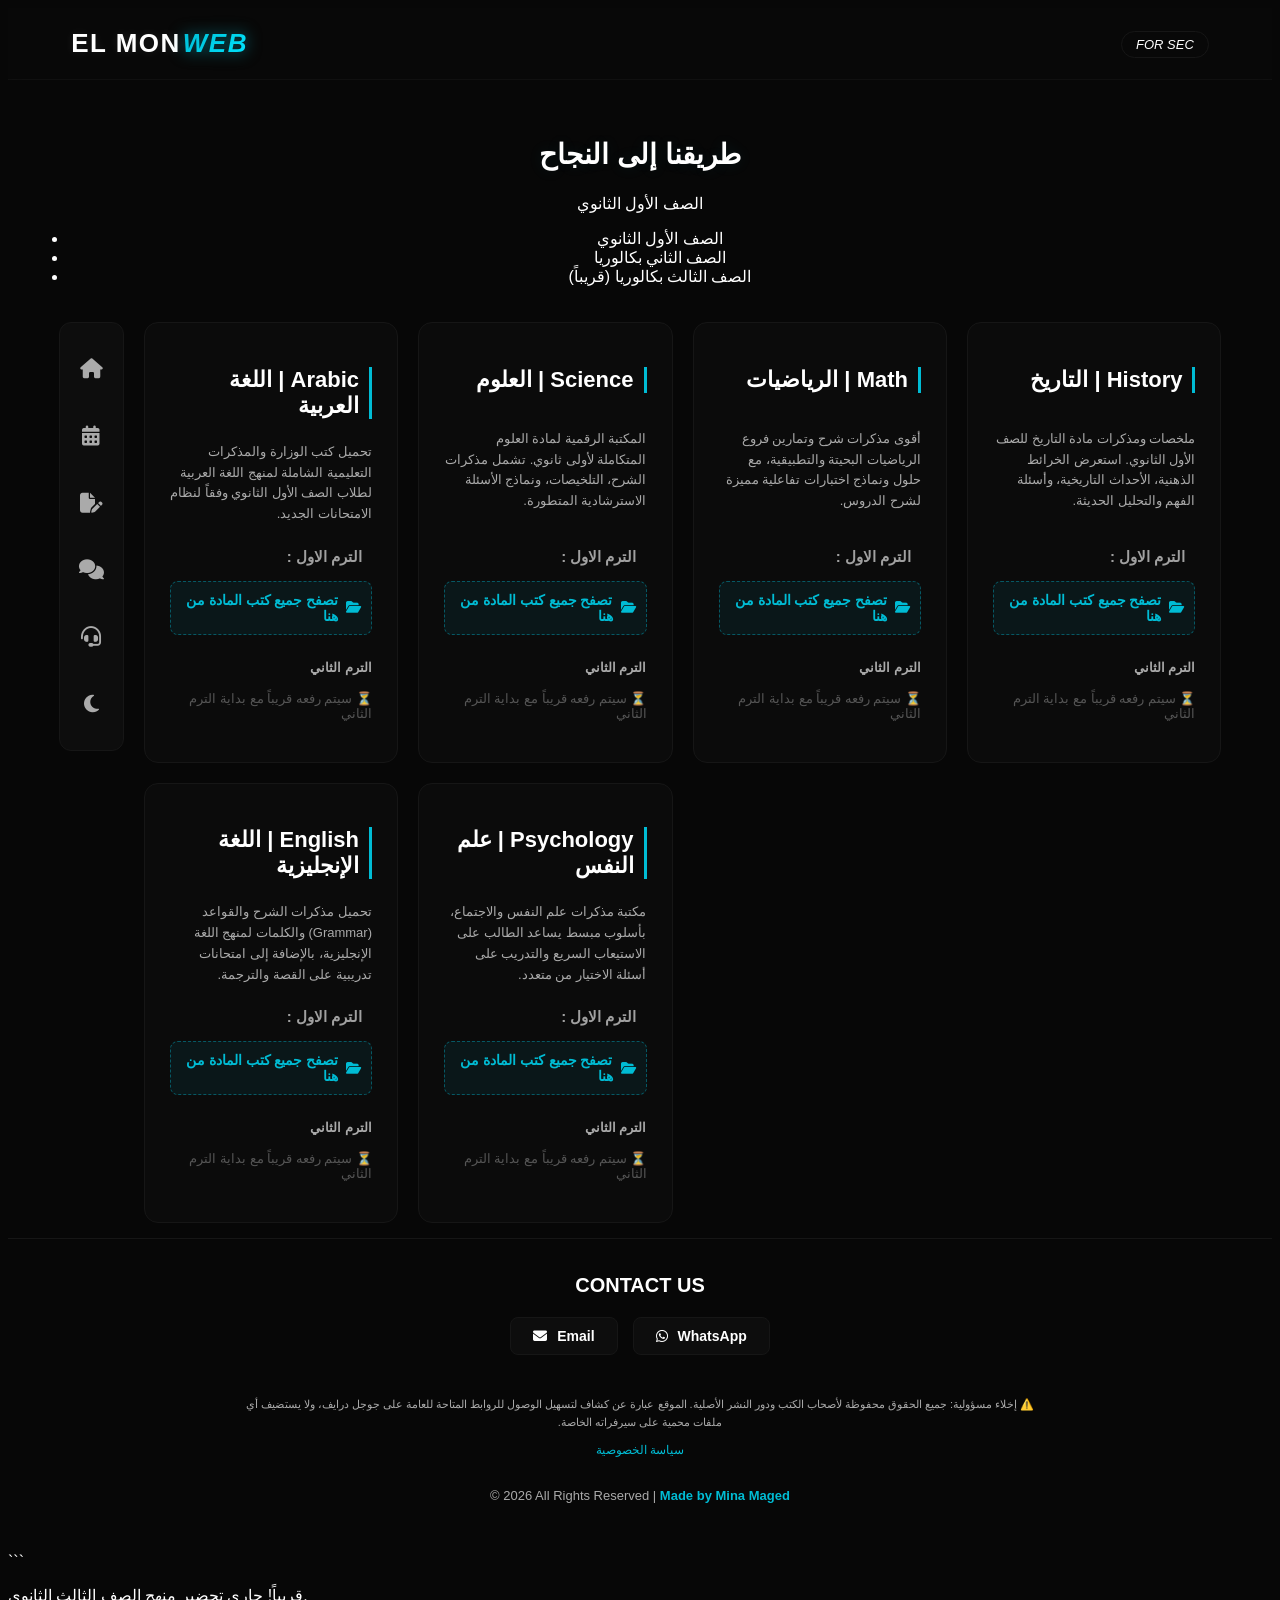
==== commit 8fe8c50f: "add files" ====
--- a/index.html
+++ b/index.html
@@ -41,35 +41,54 @@
             <span class="logo-prefix">EL MON</span><span class="logo-suffix">WEB</span>
         </div>
 
-        <div class="header-schedule-box">
-            <a href="https://docs.google.com/document/d/1byhMaIJTkhV5vGdiKkUvjLJl6ifZq-p1wSkFS1clPh0/edit?usp=sharing"
-                class="schedule-btn">
+        <!-- <div class="header-schedule-box">
+            <a href="./grad 2/schu.html"
+                class="schedule-btn" target="_blank">
                 <i class="fa-solid fa-calendar-days"></i> جدول مذاكرة مقترح
             </a>
-        </div>
+        </div> -->
 
         <div class="header-action">
-            <span class="for-tag">for 1 sec</span>
+            <span class="for-tag">for  sec</span>
         </div>
     </header>
 
     <div class="hero-title" id="hero">
         <h2 class="mota">طريقنا إلى النجاح</h2>
+    <div class="custom-dropdown">
+        <div class="dropdown-selected">الصف الأول الثانوي</div>
+        <ul class="dropdown-options">
+            <li data-url="index.html" class="active">الصف الأول الثانوي</li>
+            <li data-url="grad 2/index.html" > الصف الثاني بكالوريا</li>
+            <li data-url="#">الصف الثالث بكالوريا (قريباً)</li>
+        </ul>
     </div>
+    </div>
+    
+    <div id="custom-toast" class="toast">قريباً! جاري تحضير منهج الصف الثالث الثانوي.</div>
 
     <main class="main-layout">
 
         <aside id="sidebar">
-            <a href="#hero" title="Home">
+            <a href="#hero" title="الرئيسيه">
                 <i class="fa-solid fa-house"></i>
             </a>
+        
+            <a href="./schedule.html" title="جدول المذاكرة" target="_blank">
+                <i class="fa-solid fa-calendar-days"></i>
+            </a>
+        
+            <a href="./taskes.html"title="الملاحظات والمهام" target="_blank">
+                <i class="fa-solid fa-file-pen"></i>
+            </a>
+        
             <a href="#contact" title="contact us">
-                 <i class="fa-solid fa-comments"></i>
-            </a>
-            <a href="https://wa.me/201012345678" target="_blank" title="Support">
+                <i class="fa-solid fa-comments"></i>
+            </a>
+            <a href="https://wa.me/201148705202" target="_blank" title="الدعم">
                 <i class="fa-solid fa-headset"></i>
             </a>
-            <a href="#" id="theme-toggle" title="Toggle Theme">
+            <a href="#" id="theme-toggle" title="تغيير السمه">
                 <i class="fa-solid fa-moon"></i>
             </a>
         </aside>
